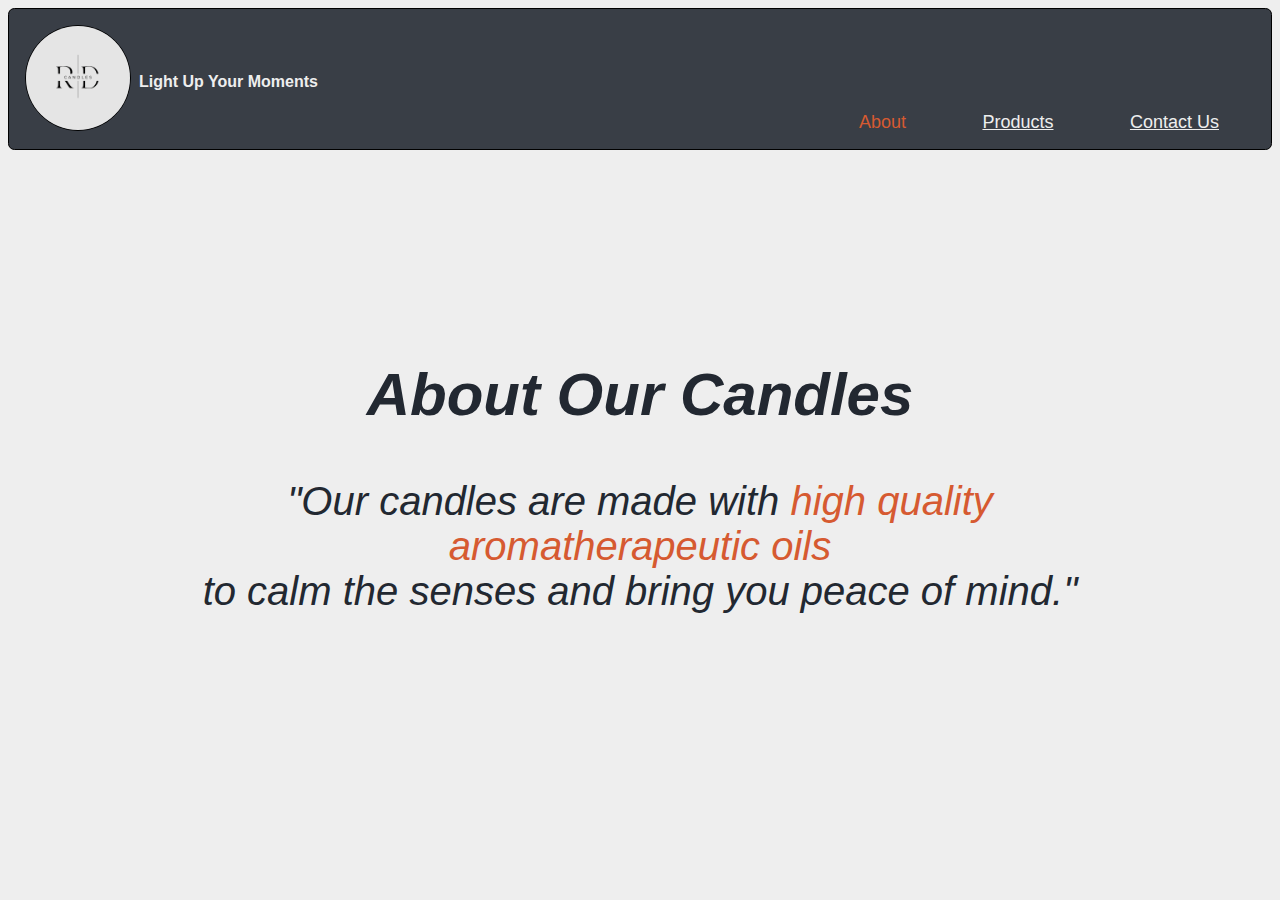
==== index.html @ 8184e008 "Add files via upload" ====
<!DOCTYPE html>
<html lang="en">

<head>
  <meta charset="UTF-8">
  <meta name="viewport" content="width=device-width, initial-scale=1.0">
  <meta name="author" content="Ricardo L Moreno Ayala">
  <link rel="stylesheet" href="style.css">
  <title>R&D Candles</title>
</head>

<body>
  <!--Nav Menu-->
  <nav>
    <!--Brand Logo-->
    <img class="logo" src="images/54415515-5E24-4441-8E2B-CF3EF399E7AB.PNG">

    <h4>Light Up Your Moments</h4>

    <ul>About</ul>
    <ul><a href="products.html">Products</a></ul>
    <ul><a href="Contact Us">Contact Us</a></ul>
  </nav>

  <section class="info">
    <h2>About Our Candles</h2>
    <p>"Our candles are made with <span>high quality aromatherapeutic oils</span> <br>to calm the senses and bring
      you peace of mind."</p>
  </section>


</body>

</html>
---- style.css ----
html {
  background-color: #EEEEEE;
  width: 100%;
  height: auto;
  font-family: Arial, Helvetica, sans-serif;
}

h1 {
  text-align: left;
  color: #EEEEEE;
}

h2 {
  color: #222831;
}

h4 {
  text-align: left;
  color: #EEEEEE;
  display: flex;
  margin-top: 3em;
}

nav {
  border: solid thin black;
  text-align: right;
  padding: 1em;
  background-color: #393E46;
  border-radius: 0.4em;
}

ul {
  display: inline;
  margin: 1em;
  padding: 1em;
  color: #D65A31;
  font-size: large;
}

a {
  color: #EEEEEE;
}

a:hover {
  color: #D65A31;
}


.logo {
  width: 6.5em;
  height: 6.5em;
  float: left;
  margin-right: 0.5em;
  border-radius: 25em;
  border: solid thin black;
}

span {
  color: #D65A31;
}

.info {
  text-align: center;
  color: #222831;
  font-size: 2.5em;
  margin: 2em;
  padding: 2em;
  font-style: italic;
}

.div {
  border: solid thin red;
  margin: 1em;
  padding: 1em;
}

.candle {
  width: 8em;
  height: 10em;
  border-radius: 1em;
  justify-content: left;
  transition: width 0.5s, height 0.5s;
}

.candle:hover {
  width: 10em;
  height: 12em;
}

.expand {}

.description {
  text-align: right;
  margin: 1em;
  padding: 1em;
  visibility: hidden;
  opacity: 0;
  /* transition effect. not necessary */
  transition: opacity .2s, visibility .2s;
}

.description:hover {
  visibility: visible;
  opacity: 1;
}


.flex-container {
  display: flex;
  flex-direction: row;
  background-color: #EEEEEE;
  overflow: scroll;
}

.flex-container>div {
  background-color: #EEEEEE;
  width: 12em;
  height: 14em;
  margin: 10px;
  padding: 1.5em;
  font-size: 30px;
}

/* Responsive layout - makes a one column layout instead of a two-column layout */
@media (max-width: 800px) {
  .flex-container {
    flex-direction: column;
  }
}
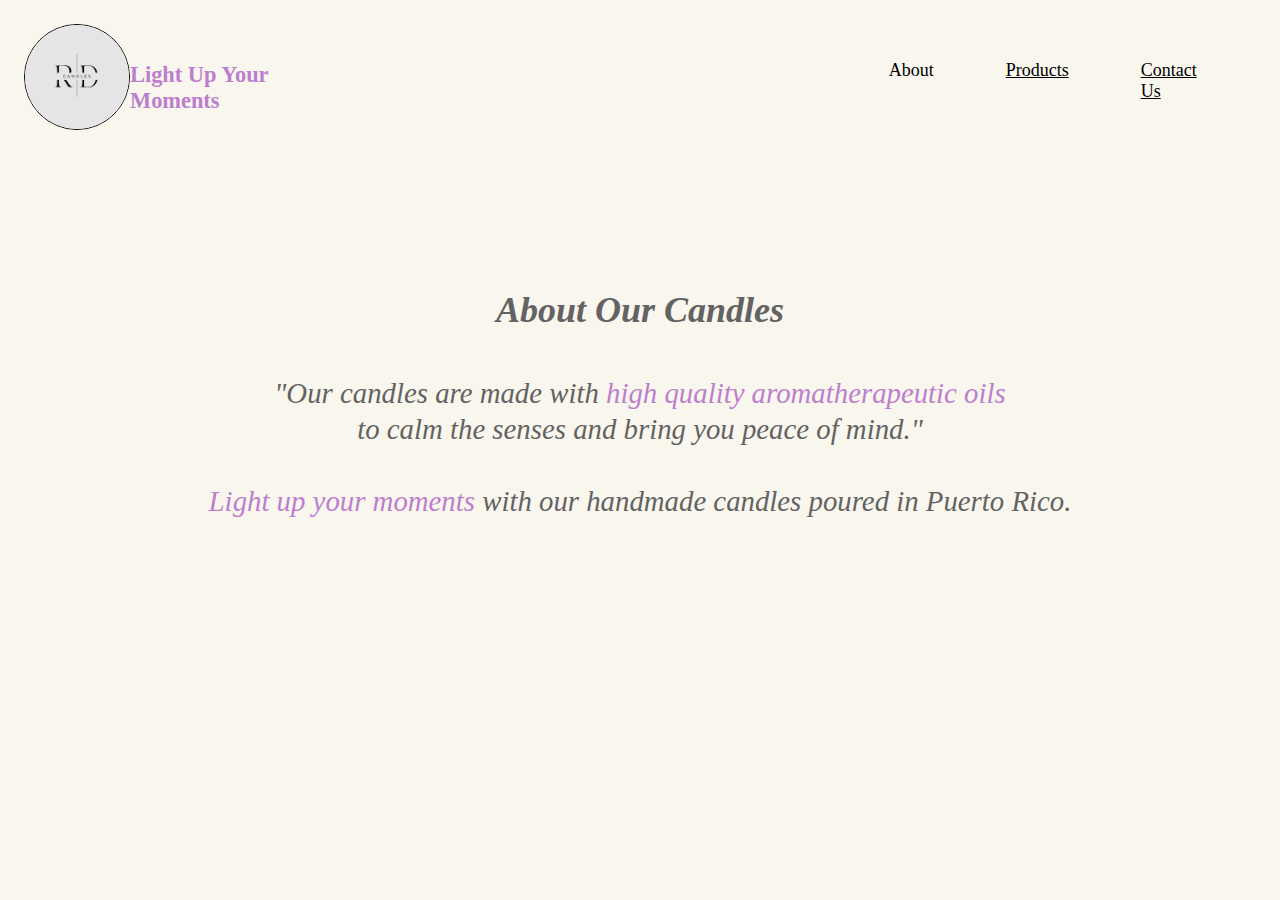
==== commit 9524a8e5: "Add files via upload" ====
--- a/index.html
+++ b/index.html
@@ -13,19 +13,21 @@
   <!--Nav Menu-->
   <nav>
     <!--Brand Logo-->
-    <img class="logo" src="images/54415515-5E24-4441-8E2B-CF3EF399E7AB.PNG">
+    <img class="logo" src="images/54415515-5E24-4441-8E2B-CF3EF399E7AB.PNG" style="margin-right:auto;">
 
     <h4>Light Up Your Moments</h4>
+    </div>
 
     <ul>About</ul>
     <ul><a href="products.html">Products</a></ul>
     <ul><a href="Contact Us">Contact Us</a></ul>
   </nav>
-
   <section class="info">
     <h2>About Our Candles</h2>
     <p>"Our candles are made with <span>high quality aromatherapeutic oils</span> <br>to calm the senses and bring
-      you peace of mind."</p>
+      you peace of mind."<br>
+      <br> <span>Light up your moments</span> with our handmade candles poured in Puerto Rico.
+    </p>
   </section>
 
 
--- a/style.css
+++ b/style.css
@@ -1,48 +1,58 @@
 html {
-  background-color: #EEEEEE;
+  background-color: #F9F6EE;
   width: 100%;
   height: auto;
-  font-family: Arial, Helvetica, sans-serif;
+  font-family: Georgia, 'Times New Roman', Times, serif;
 }
 
 h1 {
   text-align: left;
-  color: #EEEEEE;
+  color: black;
 }
 
 h2 {
-  color: #222831;
+  color: #636363;
+  margin: 0.5em;
+  padding: 0.5em;
 }
 
 h4 {
-  text-align: left;
-  color: #EEEEEE;
+
+  color: #BC7FCD;
+  margin-right: 40%;
+  margin-top: 1.7em;
+  font-size: 1.4em;
+
+}
+
+p {
+  font-size: 1.2em;
+
+}
+
+
+nav {
+  padding: 1em;
   display: flex;
-  margin-top: 3em;
-}
-
-nav {
-  border: solid thin black;
-  text-align: right;
-  padding: 1em;
-  background-color: #393E46;
-  border-radius: 0.4em;
-}
+  flex-direction: row;
+}
+
 
 ul {
   display: inline;
   margin: 1em;
   padding: 1em;
-  color: #D65A31;
+  color: black;
   font-size: large;
+
 }
 
 a {
-  color: #EEEEEE;
+  color: black;
 }
 
 a:hover {
-  color: #D65A31;
+  color: #BC7FCD;
 }
 
 
@@ -56,13 +66,14 @@
 }
 
 span {
-  color: #D65A31;
+  color: #BC7FCD;
 }
 
 .info {
   text-align: center;
-  color: #222831;
-  font-size: 2.5em;
+  color: #636363;
+  font-size: 1.5em;
+  line-height: 1.5em;
   margin: 2em;
   padding: 2em;
   font-style: italic;
@@ -87,7 +98,6 @@
   height: 12em;
 }
 
-.expand {}
 
 .description {
   text-align: right;
@@ -95,11 +105,12 @@
   padding: 1em;
   visibility: hidden;
   opacity: 0;
+}
+
+.description:hover {
   /* transition effect. not necessary */
   transition: opacity .2s, visibility .2s;
-}
-
-.description:hover {
+
   visibility: visible;
   opacity: 1;
 }
@@ -108,12 +119,13 @@
 .flex-container {
   display: flex;
   flex-direction: row;
-  background-color: #EEEEEE;
+  background-color: #EEEDEB;
+  border-radius: 1em;
   overflow: scroll;
 }
 
 .flex-container>div {
-  background-color: #EEEEEE;
+  background-color: #EEEDEB;
   width: 12em;
   height: 14em;
   margin: 10px;
@@ -121,9 +133,120 @@
   font-size: 30px;
 }
 
+
+/* Responsive layout - makes a one column layout instead of a two-column layout */
+@media (max-width: 950px) {
+  .flex-container {
+    flex-direction: column;
+  }
+
+
+}
+
+
+
+/* On screens that are 600px wide or less, make the menu links stack on top of each other instead of next to each other */
+@media screen and (max-width: 950px) {
+  nav {
+    flex-direction: column;
+    float: none;
+    width: 100%;
+
+  }
+}
+
 /* Responsive layout - makes a one column layout instead of a two-column layout */
 @media (max-width: 800px) {
   .flex-container {
     flex-direction: column;
   }
+
+  h4 {
+    margin-left: 30%;
+    font-size: small;
+
+  }
+
+  nav {
+    flex-direction: column;
+    float: none;
+    width: 100%;
+
+  }
+
+}
+
+
+
+/* On screens that are 600px wide or less, make the menu links stack on top of each other instead of next to each other */
+@media screen and (max-width: 800px) {
+  .flex-container {
+    flex-direction: column;
+  }
+
+  .info {
+    font-size: 1em;
+  }
+
+  h4 {
+    margin: auto;
+  }
+
+  nav {
+    flex-direction: column;
+    display: inline;
+    float: none;
+    width: 100%
+  }
+
+  nav ul {
+    font-size: 1em;
+  }
+
+
+}
+
+@media (max-width: 700px) {
+  .flex-container {
+    flex-direction: column;
+  }
+
+  .info {
+    font-size: 1em;
+  }
+
+  nav {
+    flex-direction: column;
+    display: inline;
+    float: none;
+    width: 100%
+  }
+
+  nav ul {
+    font-size: 1em;
+  }
+
+
+}
+
+/* Responsive layout - makes a one column layout instead of a two-column layout */
+@media (max-width: 600px) {
+  .flex-container {
+    flex-direction: column;
+  }
+
+  .info {
+    font-size: 1em;
+  }
+
+  nav {
+    flex-direction: column;
+    display: inline;
+    float: none;
+    width: 100%
+  }
+
+  nav ul {
+    font-size: 1em;
+  }
 }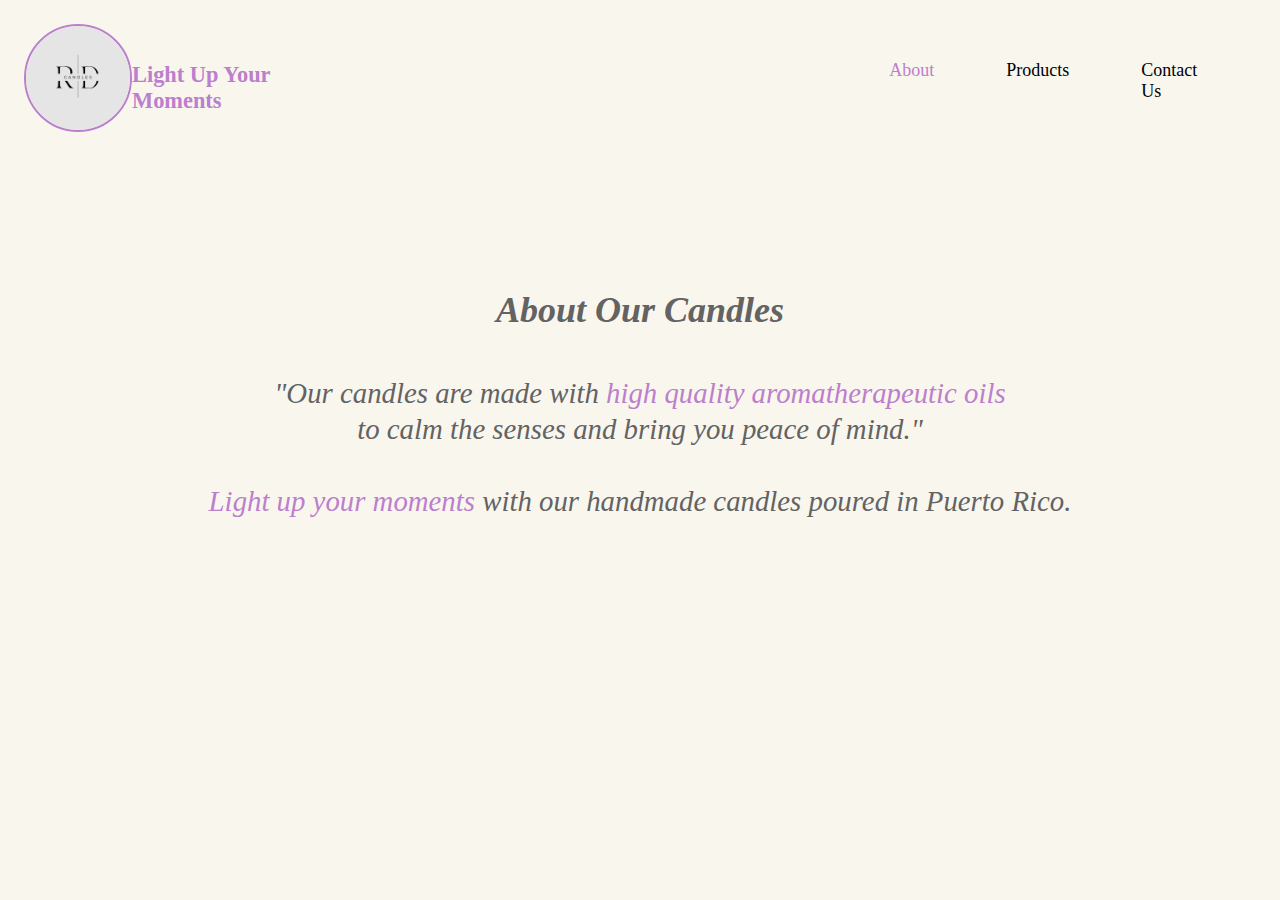
==== commit f0320068: "Add files via upload" ====
--- a/index.html
+++ b/index.html
@@ -18,7 +18,7 @@
     <h4>Light Up Your Moments</h4>
     </div>
 
-    <ul>About</ul>
+    <ul><span>About</span></ul>
     <ul><a href="products.html">Products</a></ul>
     <ul><a href="Contact Us">Contact Us</a></ul>
   </nav>
--- a/style.css
+++ b/style.css
@@ -1,7 +1,7 @@
 html {
   background-color: #F9F6EE;
   width: 100%;
-  height: auto;
+  height: 100%;
   font-family: Georgia, 'Times New Roman', Times, serif;
 }
 
@@ -49,6 +49,8 @@
 
 a {
   color: black;
+  text-decoration: none;
+
 }
 
 a:hover {
@@ -62,7 +64,7 @@
   float: left;
   margin-right: 0.5em;
   border-radius: 25em;
-  border: solid thin black;
+  border: solid 2px #BC7FCD;
 }
 
 span {
@@ -79,174 +81,50 @@
   font-style: italic;
 }
 
-.div {
-  border: solid thin red;
-  margin: 1em;
-  padding: 1em;
-}
 
 .candle {
   width: 8em;
-  height: 10em;
+  height: 8em;
   border-radius: 1em;
   justify-content: left;
-  transition: width 0.5s, height 0.5s;
-}
-
-.candle:hover {
-  width: 10em;
-  height: 12em;
 }
 
 
+
 .description {
-  text-align: right;
-  margin: 1em;
-  padding: 1em;
-  visibility: hidden;
-  opacity: 0;
+  margin-left: auto;
+  margin-right: auto;
+  display: inline;
+  font-size: 0.8em;
+  color: #636363;
+  transition: color 0.5s;
 }
 
 .description:hover {
-  /* transition effect. not necessary */
-  transition: opacity .2s, visibility .2s;
+  color: #BC7FCD;
+  cursor: pointer;
+}
 
-  visibility: visible;
-  opacity: 1;
-}
+
 
 
 .flex-container {
   display: flex;
   flex-direction: row;
+  flex-wrap: wrap;
   background-color: #EEEDEB;
   border-radius: 1em;
   overflow: scroll;
+  margin-left: 2em;
+  margin-right: 2em;
+
+
 }
 
 .flex-container>div {
   background-color: #EEEDEB;
-  width: 12em;
-  height: 14em;
-  margin: 10px;
-  padding: 1.5em;
+  width: 8em;
+  height: 10em;
   font-size: 30px;
-}
-
-
-/* Responsive layout - makes a one column layout instead of a two-column layout */
-@media (max-width: 950px) {
-  .flex-container {
-    flex-direction: column;
-  }
-
-
-}
-
-
-
-/* On screens that are 600px wide or less, make the menu links stack on top of each other instead of next to each other */
-@media screen and (max-width: 950px) {
-  nav {
-    flex-direction: column;
-    float: none;
-    width: 100%;
-
-  }
-}
-
-/* Responsive layout - makes a one column layout instead of a two-column layout */
-@media (max-width: 800px) {
-  .flex-container {
-    flex-direction: column;
-  }
-
-  h4 {
-    margin-left: 30%;
-    font-size: small;
-
-  }
-
-  nav {
-    flex-direction: column;
-    float: none;
-    width: 100%;
-
-  }
-
-}
-
-
-
-/* On screens that are 600px wide or less, make the menu links stack on top of each other instead of next to each other */
-@media screen and (max-width: 800px) {
-  .flex-container {
-    flex-direction: column;
-  }
-
-  .info {
-    font-size: 1em;
-  }
-
-  h4 {
-    margin: auto;
-  }
-
-  nav {
-    flex-direction: column;
-    display: inline;
-    float: none;
-    width: 100%
-  }
-
-  nav ul {
-    font-size: 1em;
-  }
-
-
-}
-
-@media (max-width: 700px) {
-  .flex-container {
-    flex-direction: column;
-  }
-
-  .info {
-    font-size: 1em;
-  }
-
-  nav {
-    flex-direction: column;
-    display: inline;
-    float: none;
-    width: 100%
-  }
-
-  nav ul {
-    font-size: 1em;
-  }
-
-
-}
-
-/* Responsive layout - makes a one column layout instead of a two-column layout */
-@media (max-width: 600px) {
-  .flex-container {
-    flex-direction: column;
-  }
-
-  .info {
-    font-size: 1em;
-  }
-
-  nav {
-    flex-direction: column;
-    display: inline;
-    float: none;
-    width: 100%
-  }
-
-  nav ul {
-    font-size: 1em;
-  }
+  margin: 1em;
 }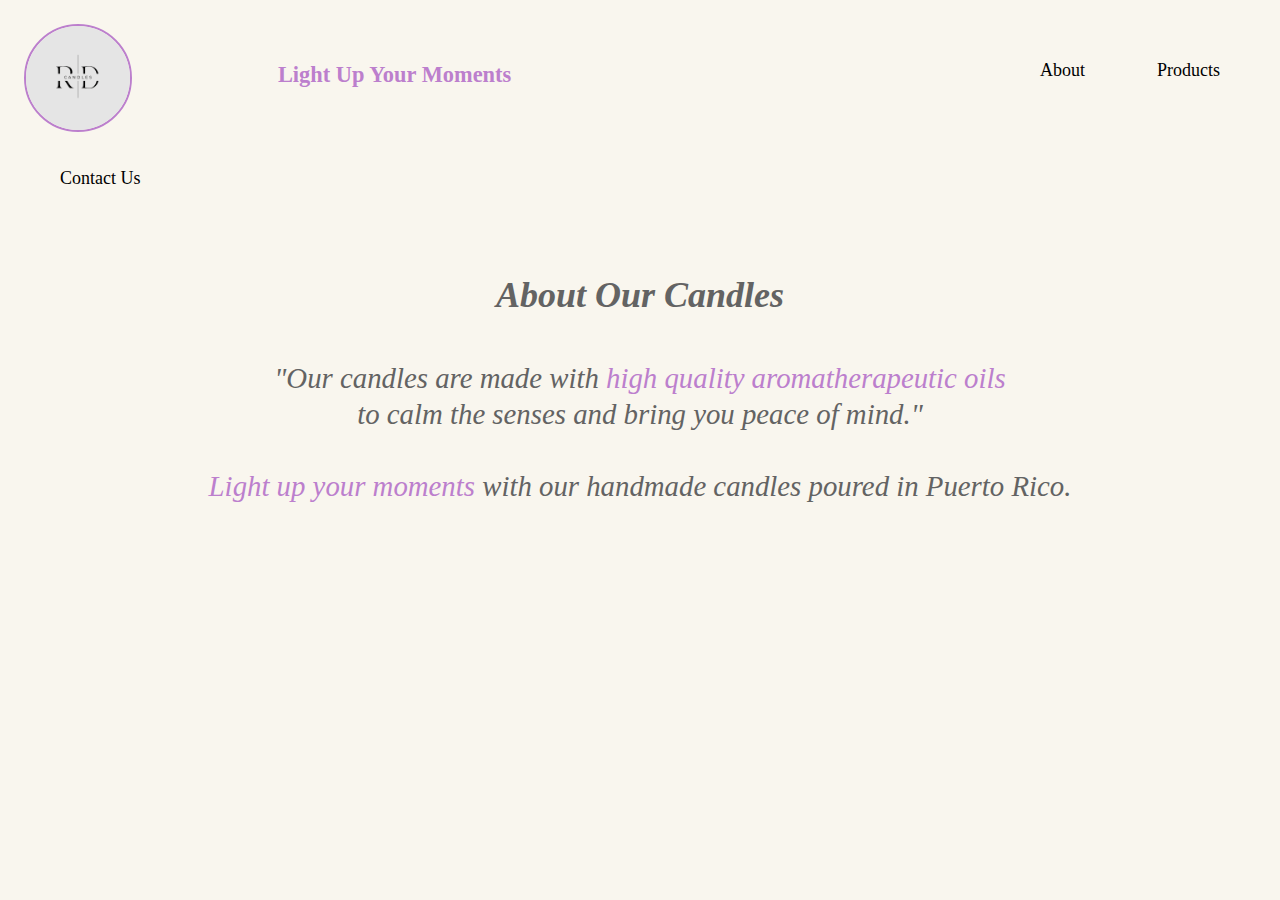
==== commit 88823e38: "Add files via upload" ====
--- a/index.html
+++ b/index.html
@@ -10,18 +10,18 @@
 </head>
 
 <body>
-  <!--Nav Menu-->
-  <nav>
-    <!--Brand Logo-->
-    <img class="logo" src="images/54415515-5E24-4441-8E2B-CF3EF399E7AB.PNG" style="margin-right:auto;">
+  <header>
+    <!--Nav Menu-->
+    <nav>
+      <!--Brand Logo-->
+      <img class="logo" src="images/54415515-5E24-4441-8E2B-CF3EF399E7AB.PNG" style="margin-right:auto;">
+      <h4>Light Up Your Moments</h4>
+      <li>About</li>
+      <li><a href="products.html">Products</a></li>
+      <li><a href="Contact Us">Contact Us</a></li>
+    </nav>
+  </header>
 
-    <h4>Light Up Your Moments</h4>
-    </div>
-
-    <ul><span>About</span></ul>
-    <ul><a href="products.html">Products</a></ul>
-    <ul><a href="Contact Us">Contact Us</a></ul>
-  </nav>
   <section class="info">
     <h2>About Our Candles</h2>
     <p>"Our candles are made with <span>high quality aromatherapeutic oils</span> <br>to calm the senses and bring
--- a/style.css
+++ b/style.css
@@ -4,6 +4,7 @@
   height: 100%;
   font-family: Georgia, 'Times New Roman', Times, serif;
 }
+
 
 h1 {
   text-align: left;
@@ -35,10 +36,11 @@
   padding: 1em;
   display: flex;
   flex-direction: row;
+  flex-wrap: wrap;
 }
 
 
-ul {
+li {
   display: inline;
   margin: 1em;
   padding: 1em;
@@ -76,8 +78,6 @@
   color: #636363;
   font-size: 1.5em;
   line-height: 1.5em;
-  margin: 2em;
-  padding: 2em;
   font-style: italic;
 }
 
@@ -115,8 +115,6 @@
   background-color: #EEEDEB;
   border-radius: 1em;
   overflow: scroll;
-  margin-left: 2em;
-  margin-right: 2em;
 
 
 }
@@ -126,5 +124,61 @@
   width: 8em;
   height: 10em;
   font-size: 30px;
-  margin: 1em;
+  margin: 1.5em;
+}
+
+
+@media only screen and (max-width: 600px) {
+  .flex-container {
+    display: flex;
+    flex-direction: row;
+    flex-wrap: wrap;
+    background-color: #EEEDEB;
+    border-radius: 1em;
+    height: 100%;
+    padding: 2em;
+  }
+
+  .flex-container>div {
+    width: 4em;
+    height: 6em;
+    font-size: 8px;
+    margin: 8em;
+  }
+
+  h4 {
+
+
+    font-size: 0.7em;
+    margin-left: 15em;
+    margin-top: -5em;
+  }
+
+  h2 {
+    font-size: 1.4em;
+  }
+
+  p {
+    font-size: 0.9em;
+  }
+
+  nav {
+    display: flex;
+    flex-direction: column;
+    flex-wrap: wrap;
+    margin: 0;
+    padding: 0;
+
+  }
+
+  li {
+    color: black;
+    font-size: small;
+
+  }
+
+  li a:hover {
+
+    cursor: pointer;
+  }
 }